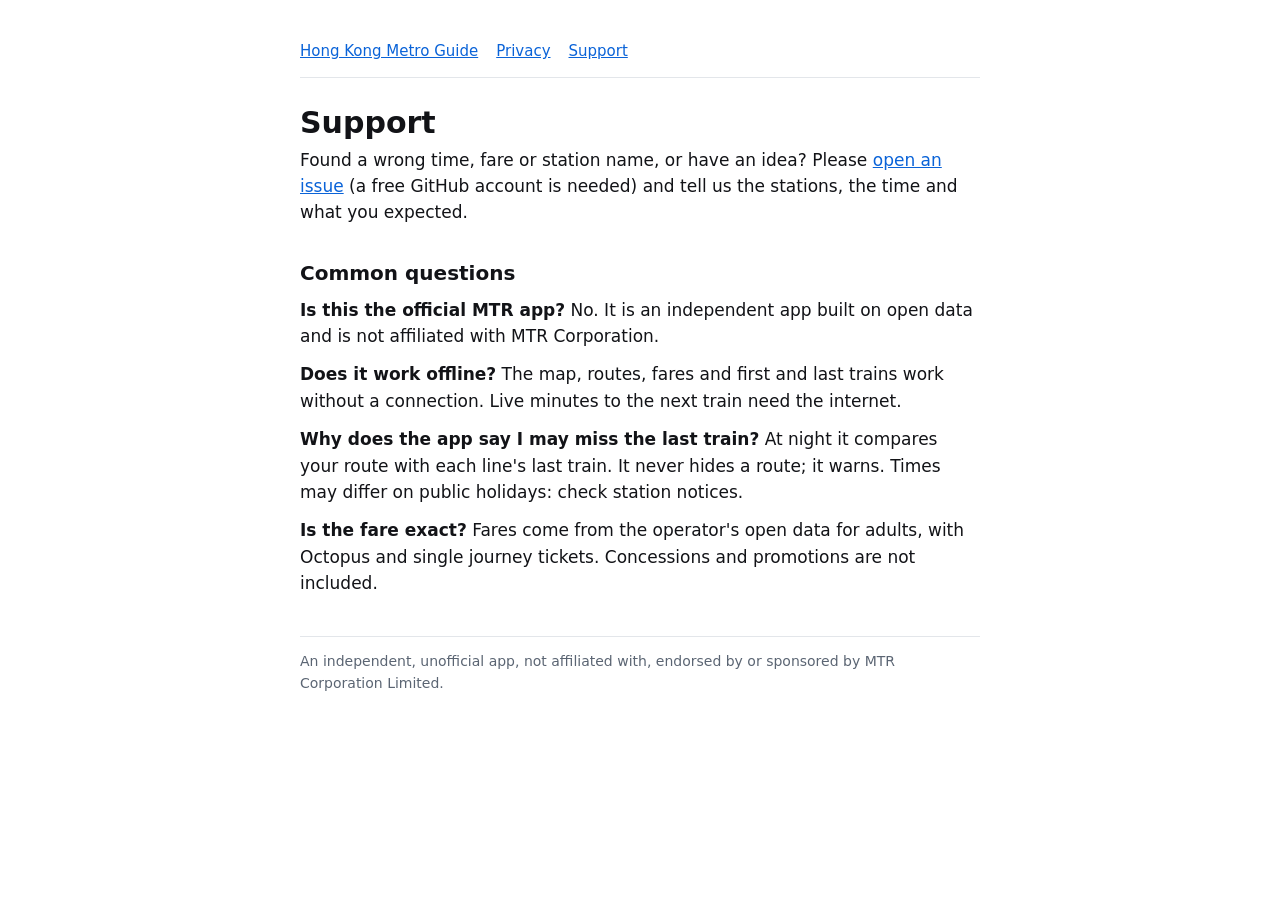
==== support.html @ bb9c8ca1 "Site for Hong Kong Metro Guide: home, privacy policy, support" ====
<!doctype html><html lang="en"><head><meta charset="utf-8"><meta name="viewport" content="width=device-width, initial-scale=1"><link rel="stylesheet" href="style.css"><title>Support</title></head><body><main><nav><a href="./">Hong Kong Metro Guide</a><a href="privacy.html">Privacy</a><a href="support.html">Support</a></nav>
<h1>Support</h1>
<p>Found a wrong time, fare or station name, or have an idea? Please <a href="https://github.com/kvf027-del/hong-kong-metro-guide/issues/new">open an issue</a> (a free GitHub account is needed) and tell us the stations, the time and what you expected.</p>
<h2>Common questions</h2>
<p><b>Is this the official MTR app?</b> No. It is an independent app built on open data and is not affiliated with MTR Corporation.</p>
<p><b>Does it work offline?</b> The map, routes, fares and first and last trains work without a connection. Live minutes to the next train need the internet.</p>
<p><b>Why does the app say I may miss the last train?</b> At night it compares your route with each line's last train. It never hides a route; it warns. Times may differ on public holidays: check station notices.</p>
<p><b>Is the fare exact?</b> Fares come from the operator's open data for adults, with Octopus and single journey tickets. Concessions and promotions are not included.</p>
<footer>An independent, unofficial app, not affiliated with, endorsed by or sponsored by MTR Corporation Limited.</footer></main></body></html>
---- style.css ----
:root { --bg: #FFFFFF; --fg: #121317; --muted: #5B6573; --rule: #E3E6EA; --link: #0A63D8; }
@media (prefers-color-scheme: dark) { :root { --bg: #121317; --fg: #F1F3F5; --muted: #9AA3AF; --rule: #2B2F36; --link: #5AA6FF; } }
body { margin: 0; background: var(--bg); color: var(--fg); font: 17px/1.55 -apple-system, BlinkMacSystemFont, "Inter", system-ui, sans-serif; }
main { max-width: 680px; margin: 0 auto; padding: 40px 16px 64px; }
h1 { font-size: 30px; line-height: 1.15; margin: 0 0 6px; }
h2 { font-size: 20px; margin: 32px 0 8px; }
p, li { margin: 0 0 12px; }
.muted { color: var(--muted); }
a { color: var(--link); }
nav { display: flex; gap: 18px; flex-wrap: wrap; border-bottom: 1px solid var(--rule); padding-bottom: 14px; margin-bottom: 28px; font-size: 15px; }
footer { border-top: 1px solid var(--rule); margin-top: 40px; padding-top: 14px; font-size: 14px; color: var(--muted); }
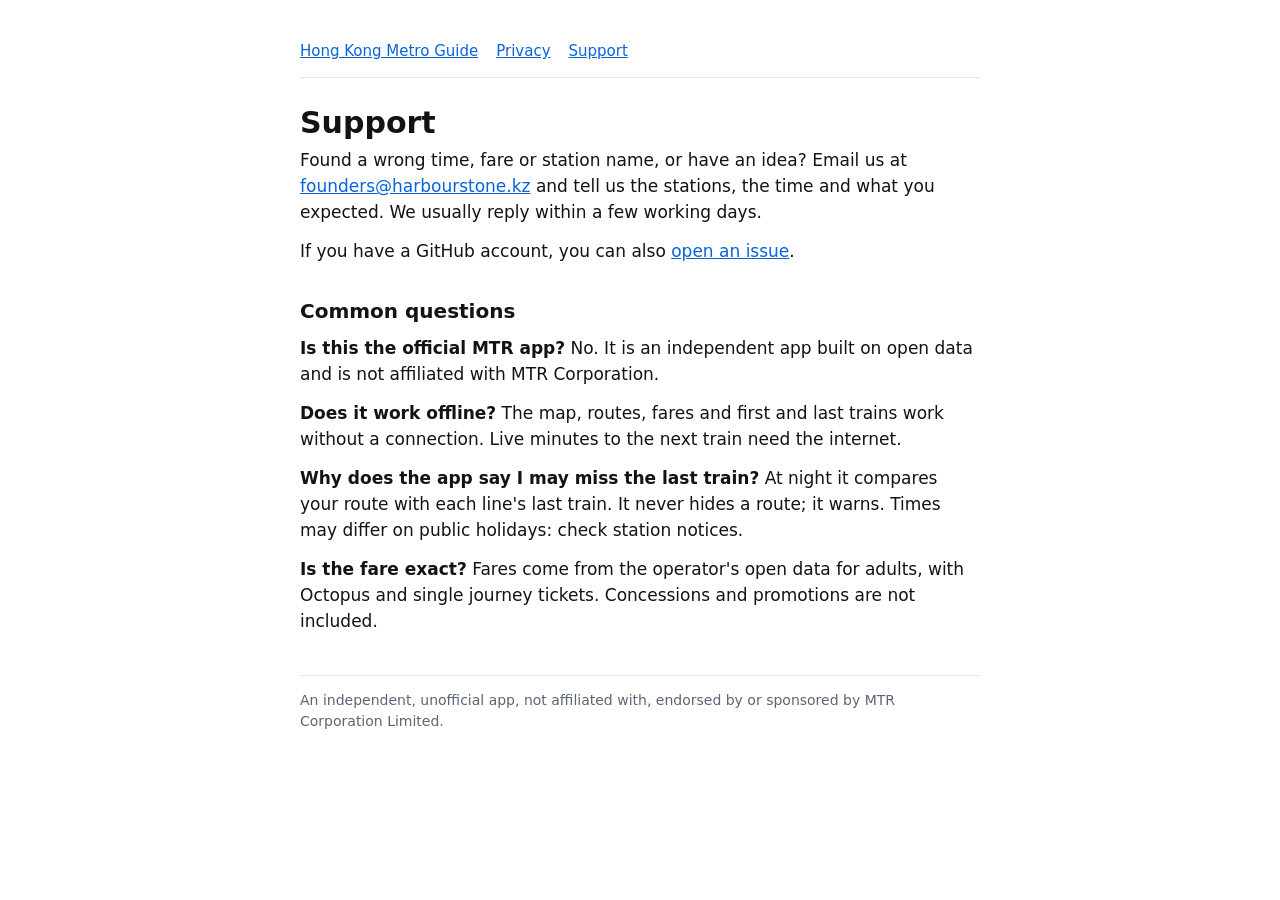
==== commit 8b2e04e1: "Support and privacy: contact email" ====
--- a/support.html
+++ b/support.html
@@ -1,6 +1,7 @@
 <!doctype html><html lang="en"><head><meta charset="utf-8"><meta name="viewport" content="width=device-width, initial-scale=1"><link rel="stylesheet" href="style.css"><title>Support</title></head><body><main><nav><a href="./">Hong Kong Metro Guide</a><a href="privacy.html">Privacy</a><a href="support.html">Support</a></nav>
 <h1>Support</h1>
-<p>Found a wrong time, fare or station name, or have an idea? Please <a href="https://github.com/kvf027-del/hong-kong-metro-guide/issues/new">open an issue</a> (a free GitHub account is needed) and tell us the stations, the time and what you expected.</p>
+<p>Found a wrong time, fare or station name, or have an idea? Email us at <a href="mailto:founders@harbourstone.kz?subject=Hong%20Kong%20Metro%20Guide">founders@harbourstone.kz</a> and tell us the stations, the time and what you expected. We usually reply within a few working days.</p>
+<p>If you have a GitHub account, you can also <a href="https://github.com/kvf027-del/hong-kong-metro-guide/issues/new">open an issue</a>.</p>
 <h2>Common questions</h2>
 <p><b>Is this the official MTR app?</b> No. It is an independent app built on open data and is not affiliated with MTR Corporation.</p>
 <p><b>Does it work offline?</b> The map, routes, fares and first and last trains work without a connection. Live minutes to the next train need the internet.</p>
